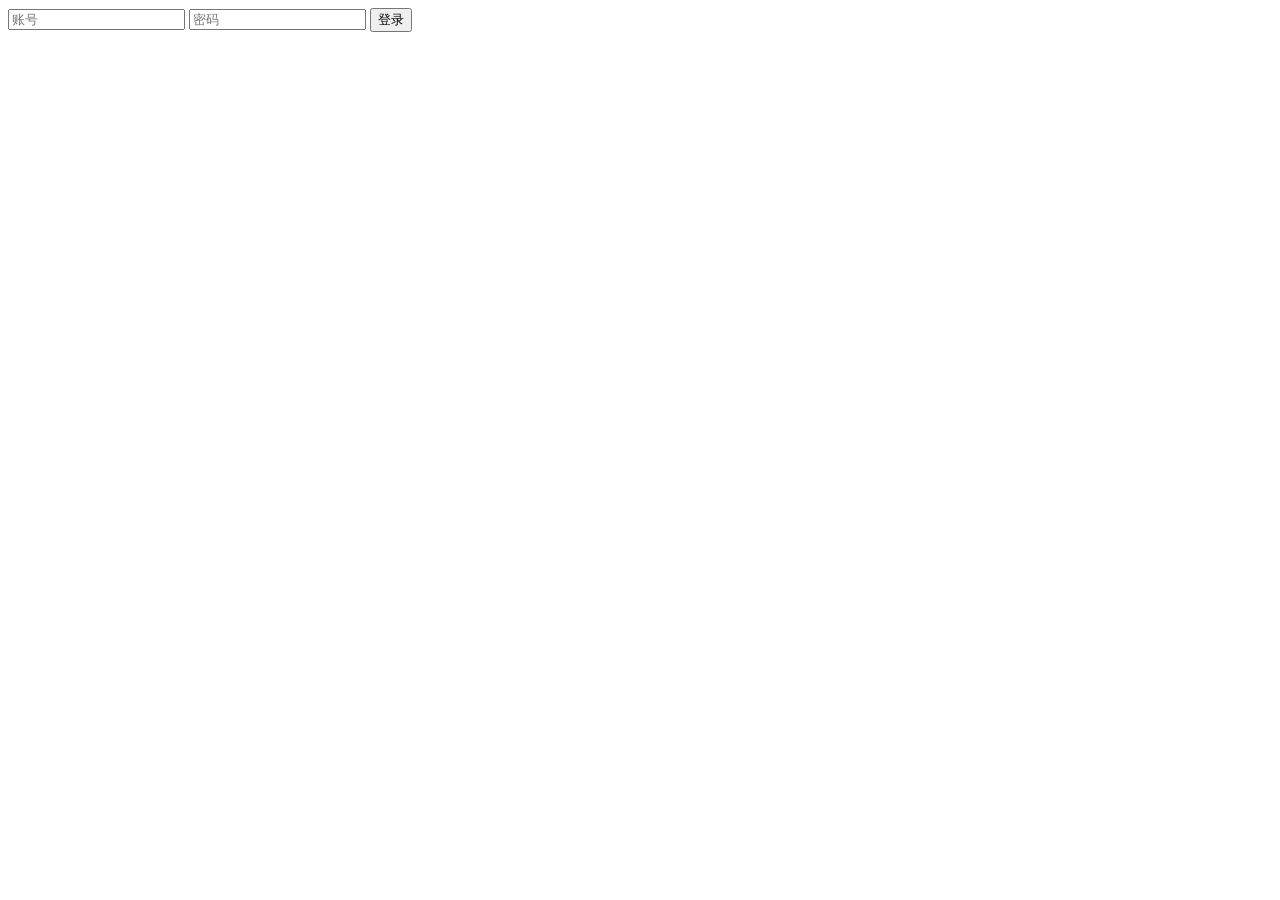
==== static/sign_in.html @ daf1e01d "增加登录界面，cookie用户认证" ====
<!DOCTYPE html>
<head>
    <meta charset="utf-8">
    <meta name="viewpoint" content="width=device-width,inital-scale=1">
    <style>
        .input{
            display: block;
            
        }
    </style>
</head>
<body>
    <input type="text" id="username" placeholder="账号">
    <input type="password" id="password" placeholder="密码">
    <button id="login-btn">登录</button>
</body>
<script>
    document.getElementById("login-btn").addEventListener("click",async()=>{
        const user=document.getElementById("username").value;
        const pass=document.getElementById("password").value;
        if(!user|!pass)return alert("账号密码不能为空");
        try{
            const response=await fetch("/sign",{
                method:"POST",
                headers:{
                    "Content-Type":"application/json"
                },
                body:JSON.stringify({username:user,password:pass})
            });
            if (response.ok){
                alert("登录成功！");
                window.location.href="/root";
            }else{
                const data=await response.json()
                alert("登录失败："+data.detail);
            }
            
        }catch(error){console.error('网络请求出错',error);}
    })
</script>
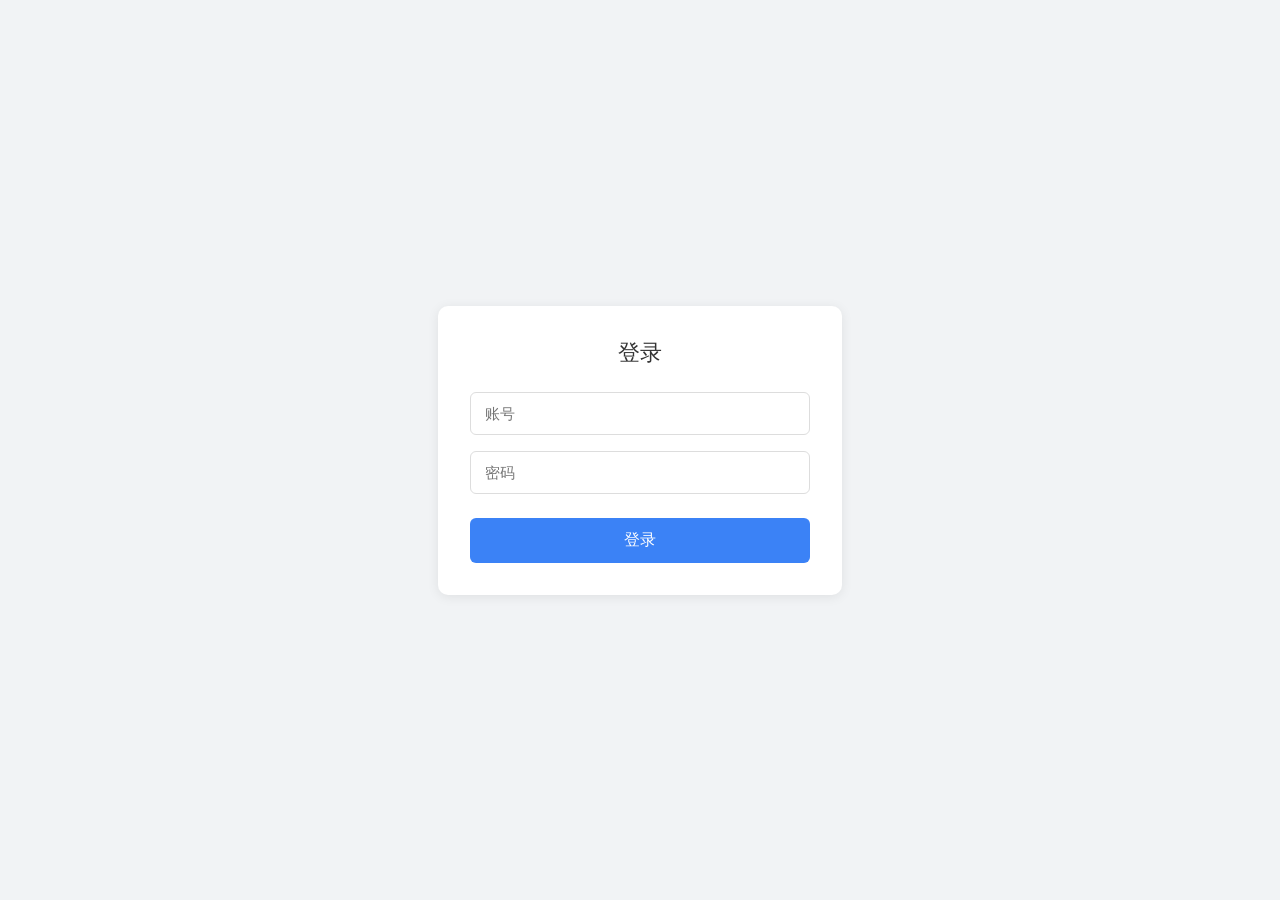
==== commit 988d51c7: "优化源码展示，新增config.example、data.example" ====
--- a/static/sign_in.html
+++ b/static/sign_in.html
@@ -1,18 +1,23 @@
 <!DOCTYPE html>
 <head>
     <meta charset="utf-8">
-    <meta name="viewpoint" content="width=device-width,inital-scale=1">
-    <style>
-        .input{
-            display: block;
-            
-        }
-    </style>
+    <meta name="viewport" content="width=device-width,inital-scale=1">
 </head>
-<body>
-    <input type="text" id="username" placeholder="账号">
-    <input type="password" id="password" placeholder="密码">
-    <button id="login-btn">登录</button>
+<body style="margin:0; padding:0; min-height:100vh; background-color:#f1f3f5; 
+display:flex; align-items:center; justify-content:center; font-family:system-ui, sans-serif;">
+  <div style="width:340px; background:#fff; padding:32px; border-radius:10px; box-shadow:0 2px 12px rgba(0,0,0,0.08);">
+    <div style="margin-bottom:24px; text-align:center; font-size:22px; color:#333;">登录</div>
+    <div style="margin-bottom:16px;">
+      <input type="text" id="username" placeholder="账号" style="width:100%; 
+      box-sizing:border-box; padding:12px 14px; border:1px solid #ddd; border-radius:6px; font-size:15px;">
+    </div>
+    <div style="margin-bottom:24px;">
+      <input type="password" id="password" placeholder="密码" style="width:100%; box-sizing:border-box; 
+      padding:12px 14px; border:1px solid #ddd; border-radius:6px; font-size:15px;">
+    </div>
+    <button id="login-btn" style="width:100%; padding:12px; border:none; border-radius:6px; 
+    background:#3b82f6; color:white; font-size:16px; cursor:pointer;">登录</button>
+  </div>
 </body>
 <script>
     document.getElementById("login-btn").addEventListener("click",async()=>{
@@ -25,6 +30,7 @@
                 headers:{
                     "Content-Type":"application/json"
                 },
+                credentials:"include",
                 body:JSON.stringify({username:user,password:pass})
             });
             if (response.ok){
@@ -37,4 +43,5 @@
             
         }catch(error){console.error('网络请求出错',error);}
     })
-</script>+</script>
+</html>
